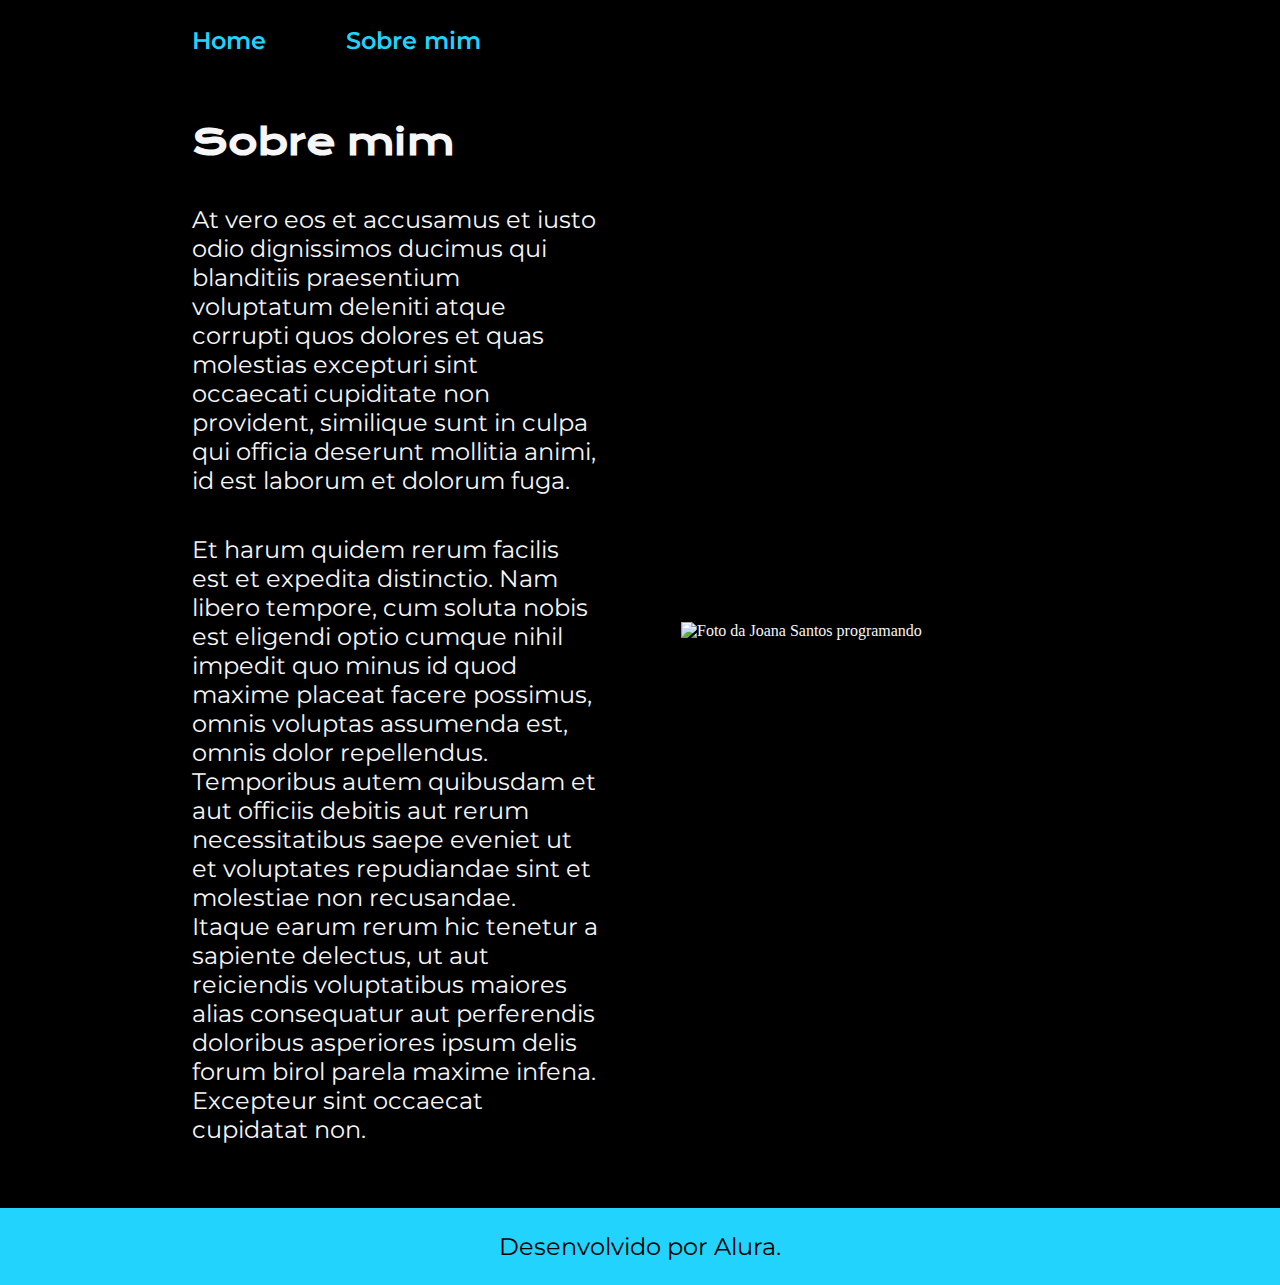
==== about.html @ 433b698c "Add files via upload" ====
<!DOCTYPE html>
<html lang="pt-br">

<head>
    <meta charset="UTF-8">
    <meta http-equiv="X-UA-Compatible" content="IE=edge">
    <meta name="viewport" content="width=device-width, initial-scale=1.0">
    <title>Sobre mim</title>
    <link rel="stylesheet" href="./styles/style.css">
</head>

<body>
    <header class="cabecalho">
        <nav class="cabecalho__menu">
            <a class="cabecalho__menu__link" href="index.html">Home</a>
            <a class="cabecalho__menu__link" href="about.html">Sobre mim</a>
        </nav>
    </header>

    <main class="apresentacao">
        <section class="apresentacao__conteudo">
            <h1 class="apresentacao__conteudo__titulo">Sobre mim</h1>
            <p class="apresentacao__conteudo__texto">At vero eos et accusamus et iusto odio dignissimos ducimus qui blanditiis praesentium voluptatum deleniti
                atque corrupti quos dolores et quas molestias excepturi sint occaecati cupiditate non provident,
                similique sunt in culpa qui officia deserunt mollitia animi, id est laborum et dolorum fuga.
            </p>
            <p class="apresentacao__conteudo__texto">
                Et harum quidem rerum facilis est et expedita distinctio. Nam libero tempore, cum soluta nobis est
                eligendi optio cumque nihil impedit quo minus id quod maxime placeat facere possimus, omnis voluptas
                assumenda est, omnis dolor repellendus. Temporibus autem quibusdam et aut officiis debitis aut rerum
                necessitatibus saepe eveniet ut et voluptates repudiandae sint et molestiae non recusandae. Itaque earum
                rerum hic tenetur a sapiente delectus, ut aut reiciendis voluptatibus maiores alias consequatur aut
                perferendis doloribus asperiores ipsum delis forum birol parela maxime infena. Excepteur sint occaecat
                cupidatat non.</p>
        </section>
        <img class="apresentacao__imagem" src="./assets/imagem.png" alt="Foto da Joana Santos programando">
    </main>

    <footer class="rodape">
        <p>Desenvolvido por Alura.</p>
    </footer>
</body>

</html>
---- styles/style.css ----
@import url('https://fonts.googleapis.com/css2?family=Krona+One&family=Montserrat:wght@400;600&display=swap');

:root {
    --cor-primaria: #000000;
    --cor-secundaria: #F6F6F6;
    --cor-terciaria: #22D4FD;
    --cor-hover: #272727;

    --fonte-primaria: 'Krona One', sans-serif;
    --fonte-secundaria: 'Montserrat', sans-serif;
}
*{
    margin: 0;
    padding: 0;
}

body{
    box-sizing: border-box;
    background-color: var(--cor-primaria);
    color: var(--cor-secundaria);
}
.cabecalho{
    padding: 2% 0% 0% 15%;
}
.cabecalho__menu{
    display: flex;
    gap: 80px;
}
.cabecalho__menu__link{
    font-family: var(--fonte-secundaria);
    font-size: 1.5rem;
    font-weight: 600;
    color: var(--cor-terciaria);
    text-decoration: none;
}
.apresentacao{
    padding: 5% 15%;
    display: flex;
    align-items: center;
    justify-content: space-between;
    gap: 82px;
}
.apresentacao__conteudo{
    width: 50%;
    display: flex;
    flex-direction: column;
    gap: 40px;
}

.apresentacao__conteudo__titulo{
    font-size: 2.25rem;
    font-family: var(--fonte-primaria);
}
.titulo-destaque{
    color: var(--cor-terciaria);
}
.apresentacao__conteudo__texto{
    font-size: 1.5rem;
    font-family: var(--fonte-secundaria);
}

.apresentacao__links{
    display: flex;
    flex-direction: column;
    justify-content: space-between;
    align-items: center;
    gap: 32px;
}
.apresentacao__links__subtitulo{
    font-family: var(--fonte-primaria);
    font-weight: 400;
    font-size: 1.5rem;
}
.apresentacao__links__navegacao{
    display: flex;
    justify-content: center;
    gap: 16px;
    border: 2px solid var(--cor-terciaria);
    width: 50%;
    text-align: center;
    border-radius: 8px;
    font-size: 1.5rem;
    font-weight: 600;
    padding: 21.5px 0;
    text-decoration: none;
    color: var(--cor-secundaria);
    font-family: var(--fonte-secundaria);
}
.apresentacao__links__link:hover{
    background-color: var(--cor-hover);
    transform: scale(1.03);
    transition: transform 0.2s ease;

}
.apresentacao__imagem{
    width: 50%;
}
.rodape{
    color: var(--cor-primaria);
    background-color: var(--cor-terciaria);
    padding: 24px;
    text-align: center;
    font-family: var(--fonte-secundaria);
    font-size: 1.5rem;
    font-weight: 400;
}

@media (max-width: 1200px) {
    .cabecalho{
         padding: 10%;  
    }
    .cabecalho__menu{
        justify-content: center;
    }
    .apresentacao{
        flex-direction: column-reverse;
        padding: 5%;
    }
    .apresentacao__conteudo{
        width: auto;                                 /* aqui o elemento filho ocupara automaticamente a largura do elemento pai (pading)*/
    }
}
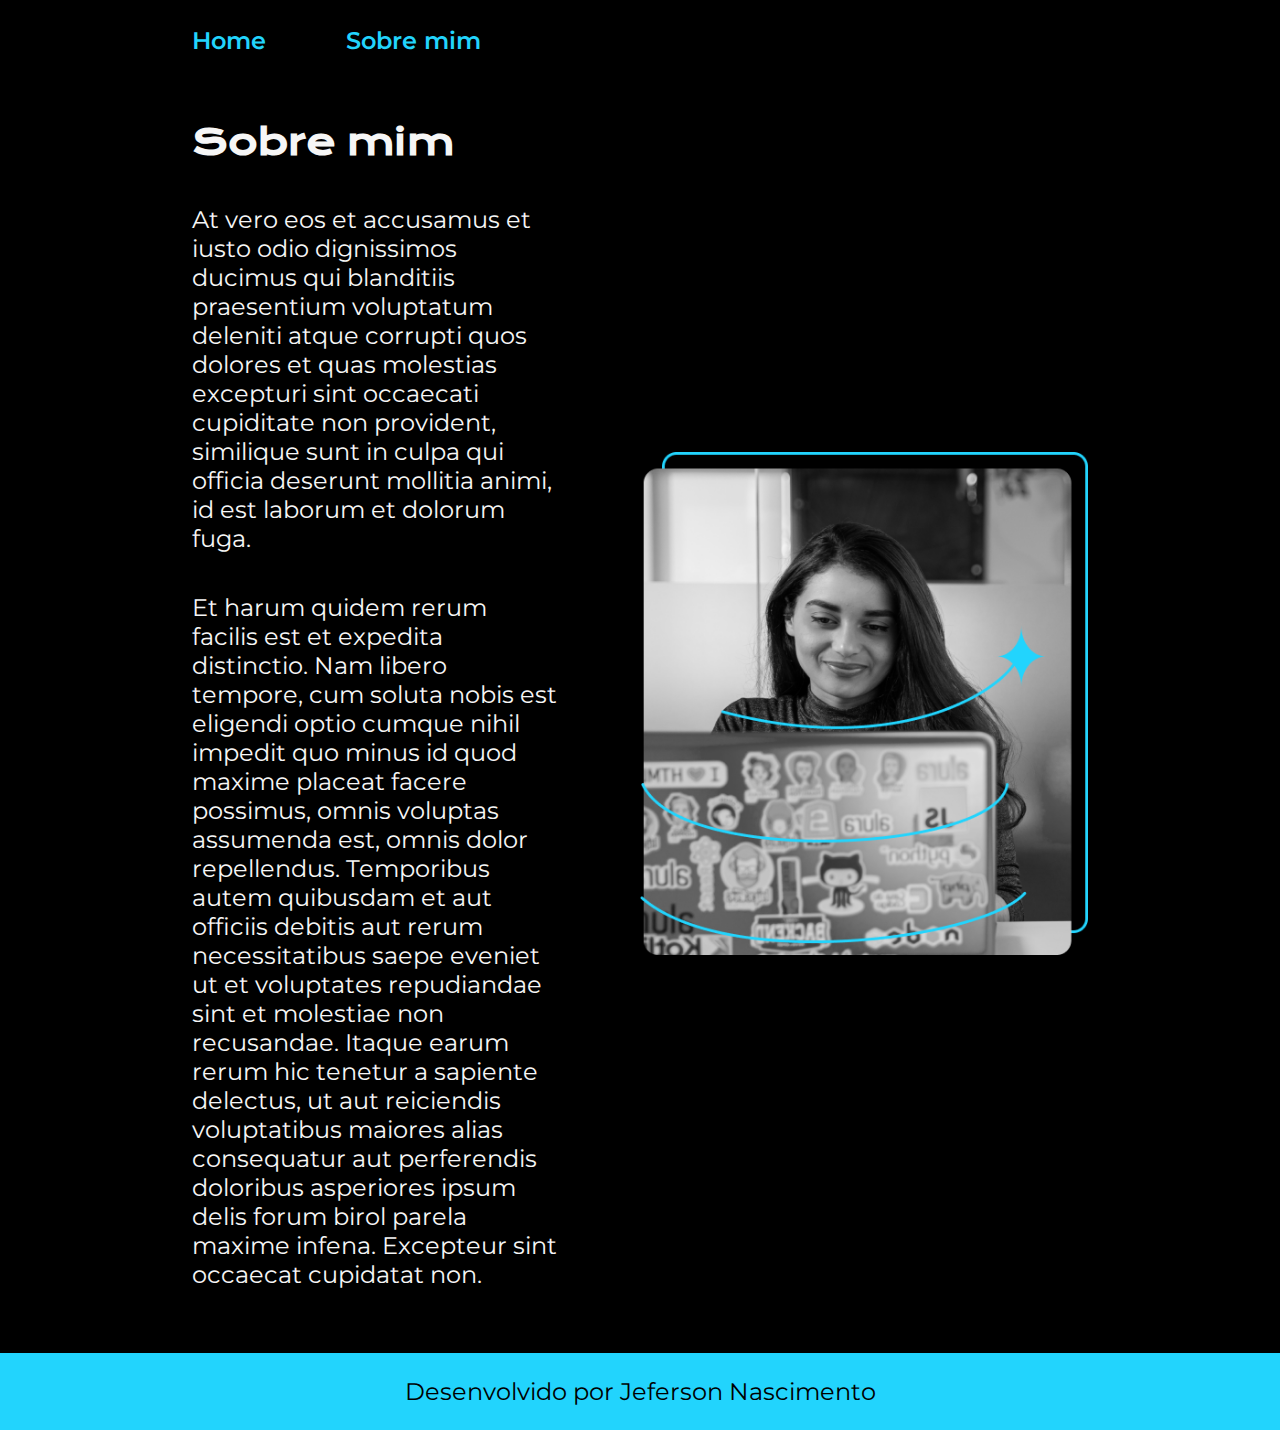
==== commit fc1aa3b1: "Update about.html" ====
--- a/about.html
+++ b/about.html
@@ -37,8 +37,8 @@
     </main>
 
     <footer class="rodape">
-        <p>Desenvolvido por Alura.</p>
+        <p>Desenvolvido por Jeferson Nascimento</p>
     </footer>
 </body>
 
-</html>+</html>
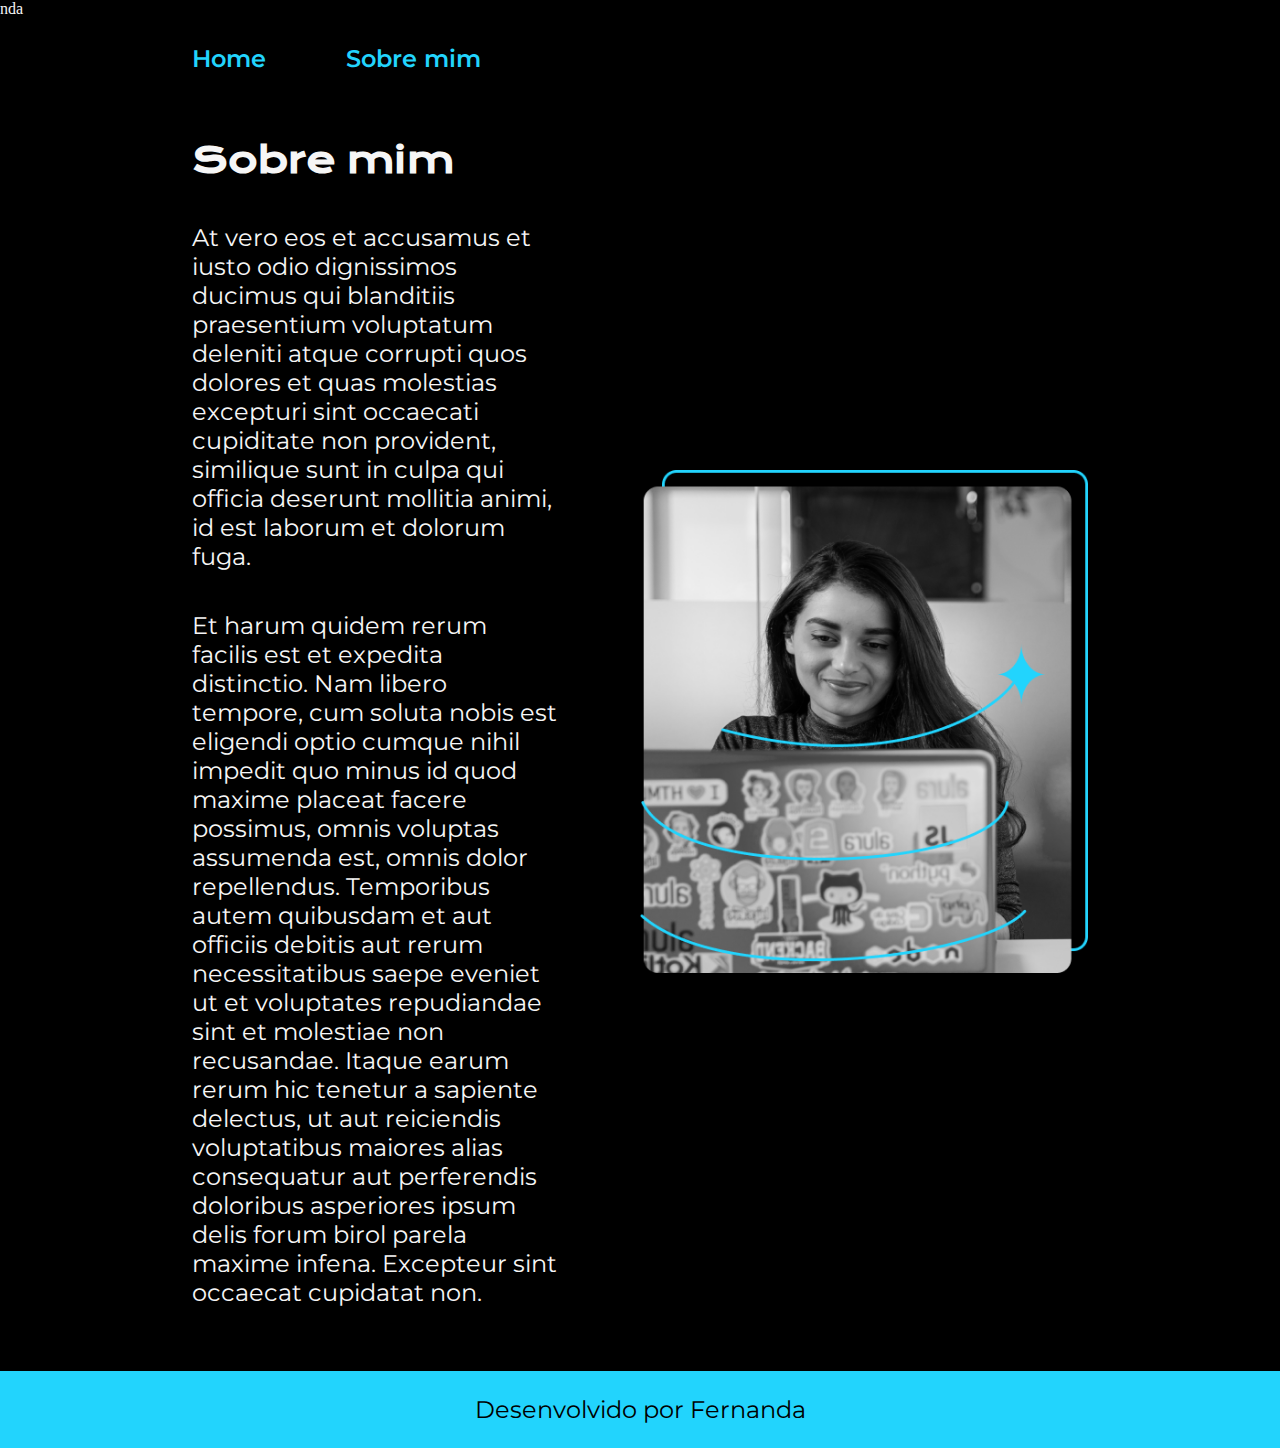
==== commit 1f6fe87c: "Update about.html" ====
--- a/about.html
+++ b/about.html
@@ -1,4 +1,4 @@
-<!DOCTYPE html>
+nda<!DOCTYPE html>
 <html lang="pt-br">
 
 <head>
@@ -37,7 +37,7 @@
     </main>
 
     <footer class="rodape">
-        <p>Desenvolvido por Jeferson Nascimento</p>
+        <p>Desenvolvido por Fernanda</p>
     </footer>
 </body>
 
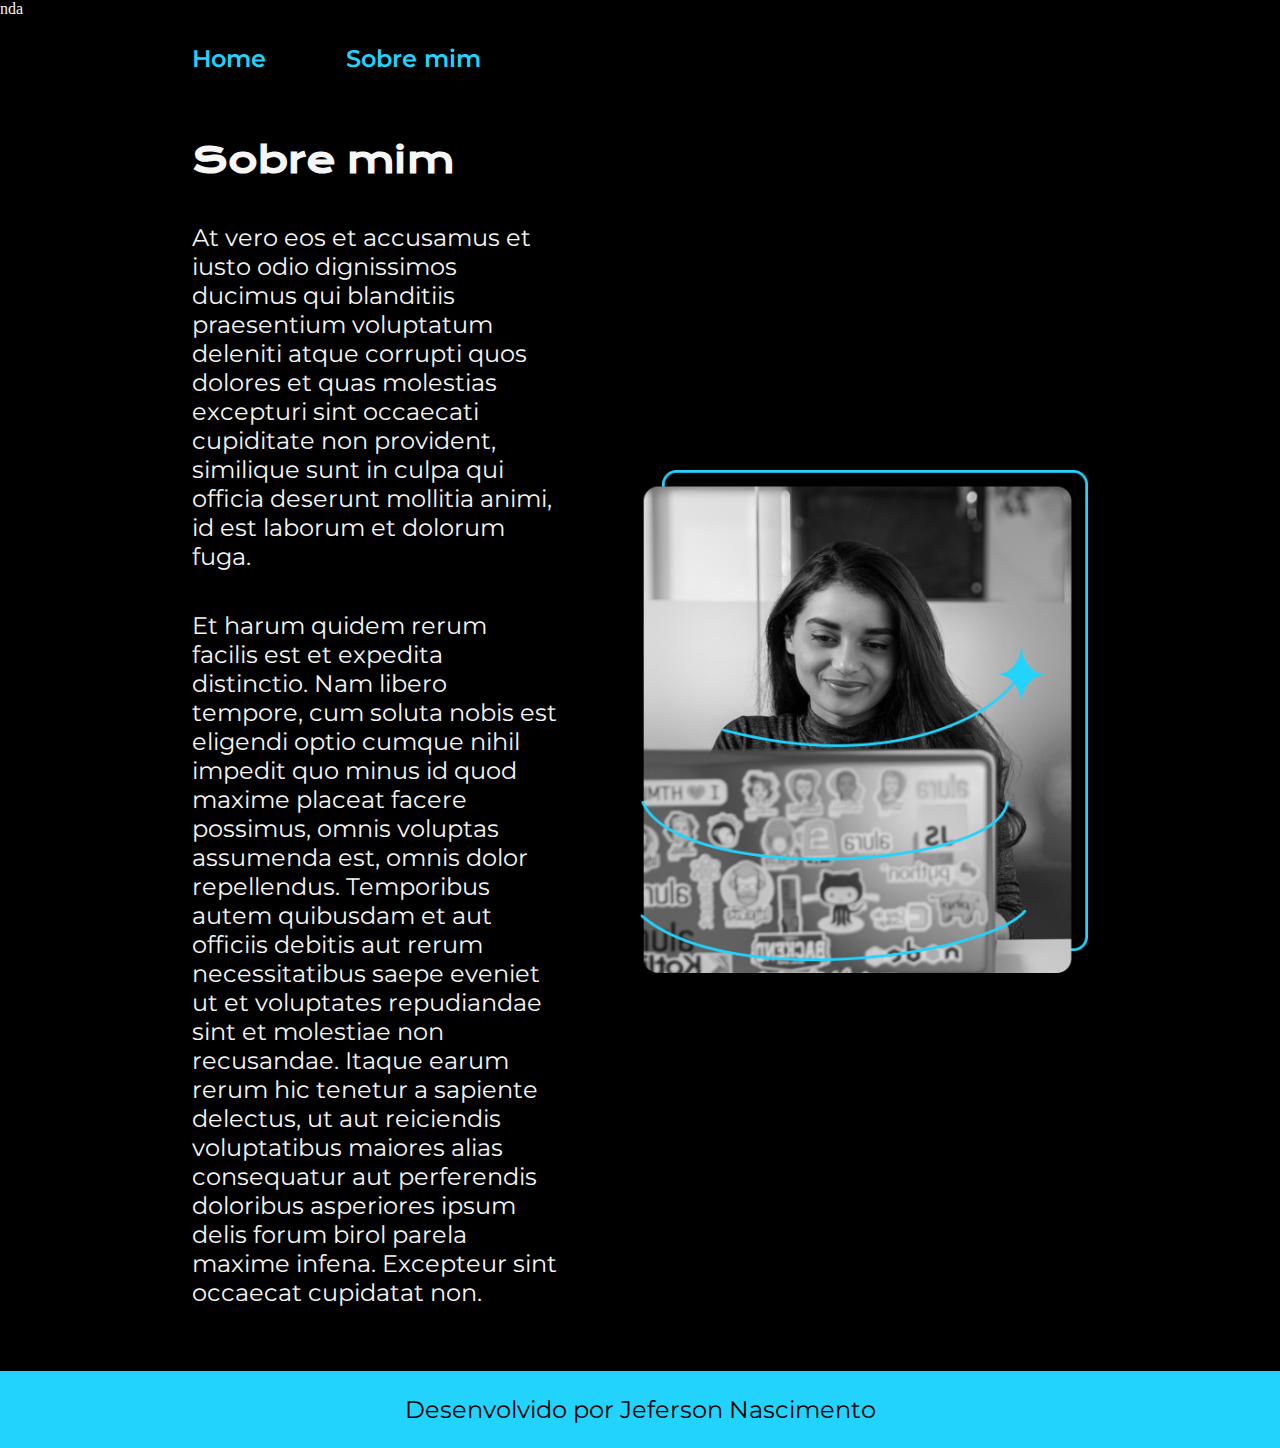
==== commit b6b26bde: "Update about.html" ====
--- a/about.html
+++ b/about.html
@@ -36,8 +36,8 @@
         <img class="apresentacao__imagem" src="./assets/imagem.png" alt="Foto da Joana Santos programando">
     </main>
 
-    <footer class="rodape">
-        <p>Desenvolvido por Fernanda</p>
+    <footer class="rodape">        
+        <p>Desenvolvido por Jeferson Nascimento</p>
     </footer>
 </body>
 
